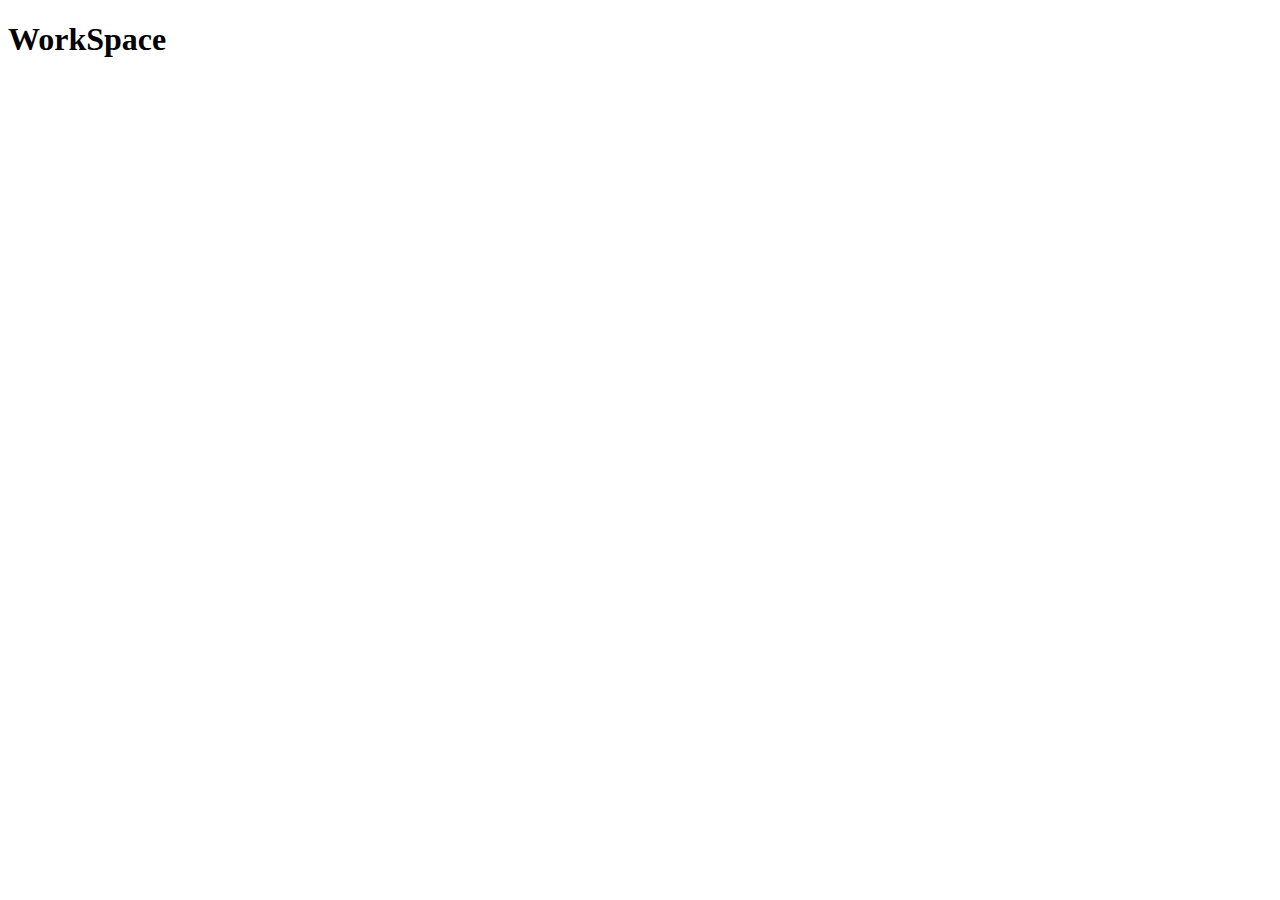
==== index.html @ 24b6aac0 "Make WorkSpace" ====
<!DOCTYPE html>
<html lang="en">
<head>
    <meta charset="UTF-8">
    <meta name="viewport" content="width=device-width, initial-scale=1.0">
    <meta http-equiv="X-UA-Compatible" content="ie=edge">
    <title>Bigraptor PortFolio</title>
</head>
<body>
    <h1>WorkSpace</h1>
</body>
</html>
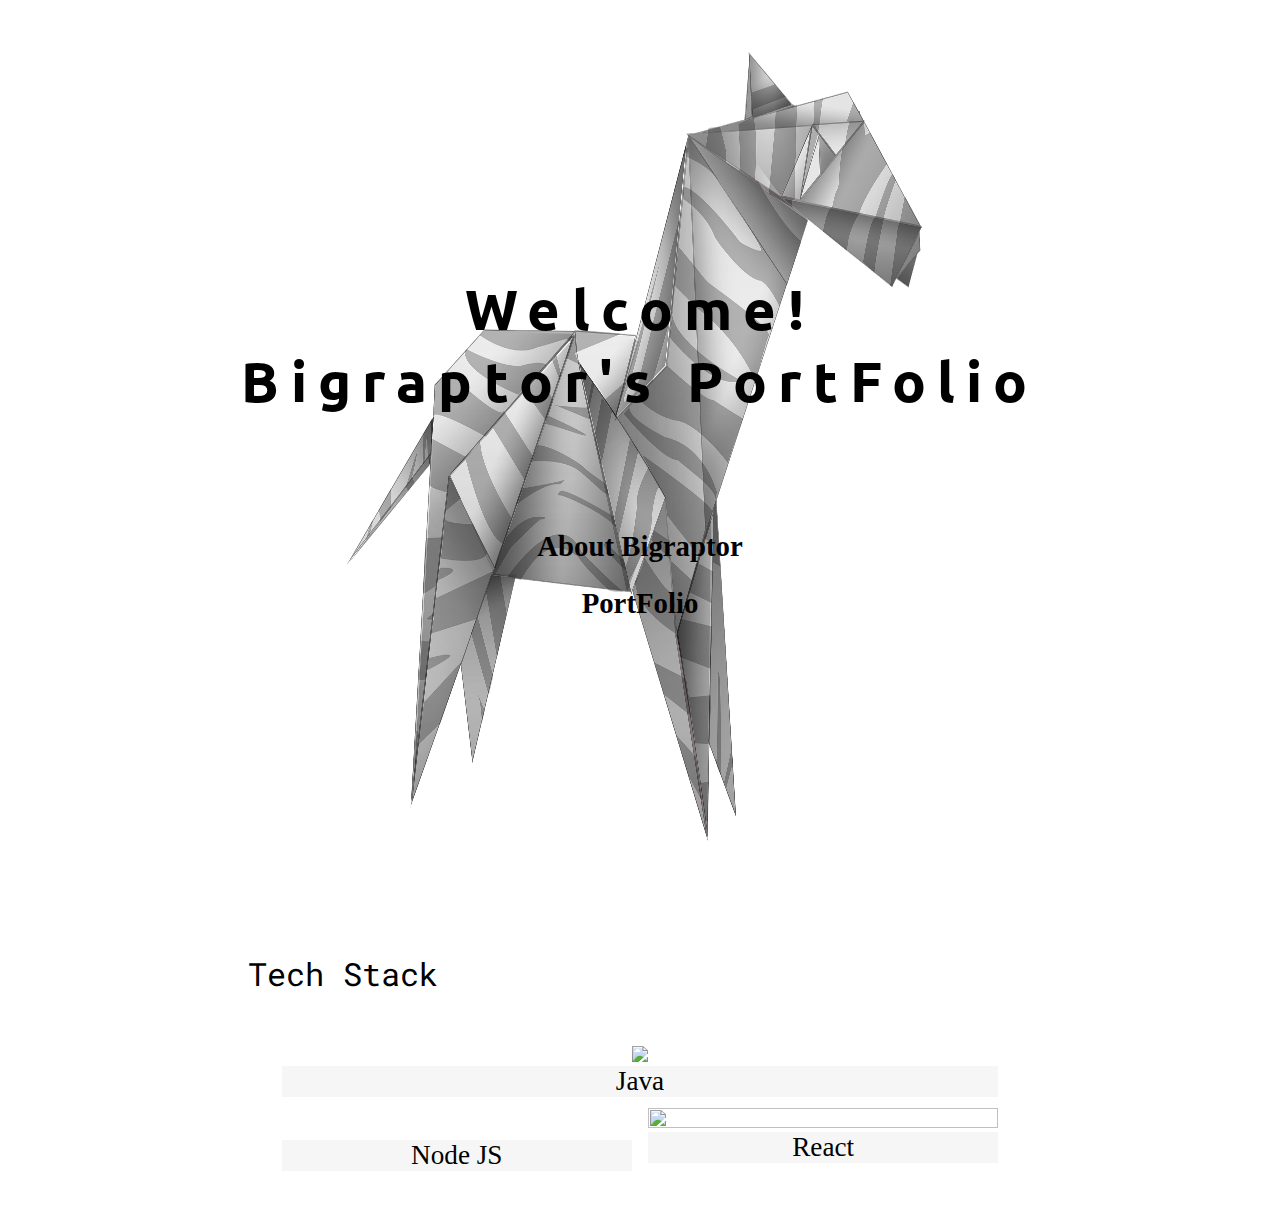
==== commit 4aed3d4f: "parallax 구현 및 메인페이지 작업" ====
--- a/index.html
+++ b/index.html
@@ -4,9 +4,56 @@
     <meta charset="UTF-8">
     <meta name="viewport" content="width=device-width, initial-scale=1.0">
     <meta http-equiv="X-UA-Compatible" content="ie=edge">
+    <link rel = "stylesheet" href = "css/index.css">
     <title>Bigraptor PortFolio</title>
 </head>
 <body>
-    <h1>WorkSpace</h1>
+    <section class = "scene one">
+        <header class = "scene1-header">
+            Welcome!<br>
+            Bigraptor's PortFolio
+        </header>
+        <div class = "menu">
+            <ul>
+                <li>About Bigraptor</li>
+                <li>PortFolio</li>
+            </ul>
+        </div>
+    </section>
+    <section class = "two">
+        <div class = "wrapper">
+            <div class = "two-title">
+                Tech Stack
+            </div>
+            <div class = "two-content">
+                <div class = "img1-wrapper">
+                    <div class = "img1">
+                        <img src = "https://blog.perfectacle.com/2017/02/09/Java-study-007day/thumb.png">
+                    </div>
+                    <div class = "img1-desc">
+                        Java
+                    </div>
+                </div>
+                <div class = "img-wrapper">
+                    <div class = "img2">
+                        <div class = "img2-wrapper">
+                            <img src= "https://t1.daumcdn.net/cfile/tistory/246A123858E3368417">
+                        </div>
+                        <div class = "img2-subtitle">
+                            Node JS
+                        </div>
+                    </div>
+                    <div class = "img3">
+                        <div class = "img3-wrapper">
+                            <img src = "https://cdn-images-1.medium.com/max/1200/1*K0a7xINk0RM5gfXGSN68cw.png">
+                        </div>
+                        <div class = "img3-subtitle">
+                            React
+                        </div>
+                    </div>
+                </div>
+            </div>
+        </div>
+    </section>
 </body>
 </html>--- a/css/index.css
+++ b/css/index.css
@@ -0,0 +1,136 @@
+@import url('https://fonts.googleapis.com/css?family=Ubuntu|Roboto+Mono');
+
+body{
+    margin: 0;
+    
+}
+ul{
+    list-style: none;
+    padding-left: 0px;
+}
+li{
+    margin-top: 1.5rem;
+    margin-bottom: 1.5rem;
+    font-size: 1.8rem;
+    font-weight: 900;
+    cursor: pointer;
+}
+
+.scene{
+    padding-top: 0.1rem; /* 마진병합을 막기위한 패딩값 */
+    height: 100vh;
+    overflow: hidden; /* 내용이 요소의 크기를 벗어났을 때 처리하는 방법 , hidden -> 박스를 벗어나면 보이지 않음*/
+    background-size: 50% 100%;
+    background-repeat: no-repeat;
+    background-position: center;
+    background-attachment: fixed;
+}
+.scene.one{
+    background-image: url(../images/background1.png);
+}
+
+.two{
+    background-image: url(../images/background2.png);
+    background-size: cover;
+    background-attachment: fixed;
+}
+
+.scene1-header{
+    font-family: 'Ubuntu', sans-serif;
+    font-size: 3.5rem;
+    font-weight: 900;
+    letter-spacing: 0.7rem;
+    text-align: center;
+    max-width: 80%;
+    position: relative;
+    left:50%;
+    top: 30%;
+    transform: translateX(-50%);
+}
+.menu{
+    max-width: 30%;
+    position: relative;
+    left:50%;
+    top:40%;
+    transform: translateX(-50%);
+    text-align: center;
+}
+
+.wrapper{
+    margin: 0 auto;
+    width: 70%;
+    height: 100%;
+}
+.two-title{
+    height: 9rem;
+    display: flex;
+    align-items: center;
+    font-size: 2rem;
+    margin-left: 3.5rem;
+    font-family: 'Roboto Mono', monospace;
+}
+.two-content{
+    height: 80%;
+    margin-bottom: 3rem;
+}
+.img1-wrapper{
+    width: 80%;
+    text-align: center;
+    margin: 0 auto;
+}
+.img1 > img{
+    margin: 0 auto;
+    width: 80%;
+}
+
+.img1-desc{
+    font-size: 1.7rem;
+    background-color: rgba(233, 230, 230, 0.35);
+}
+
+.img-wrapper{
+    height: 30%;
+    width: 80%;
+    margin: 0 auto;
+    margin-top: 0.7rem;
+    display: flex;
+    justify-content: center;
+}
+.img2{
+    width: 50%;
+    display: flex;
+    flex-direction: column;
+    align-items: center;
+    justify-content: center;
+    text-align: center;
+    margin-right: 0.5rem;
+}
+.img2-subtitle{
+    position: relative;
+    top: 15%;
+    font-size: 1.7rem;
+    width: 100%;
+    background-color: rgba(233, 230, 230, 0.35);
+}
+.img2-wrapper{
+    margin: 0 auto;
+}
+.img2-wrapper > img{
+    box-sizing: inherit;
+    width: 90%;
+    height: 10%;
+}
+.img3{
+    width: 50%;
+    margin-left: 0.5rem;
+}
+.img3-subtitle{
+    font-size: 1.7rem;
+    background-color: rgba(233, 230, 230, 0.35);
+    text-align: center;
+}
+.img3-wrapper > img{
+    width: 100%;
+    height: 10%;
+    border: 1px solid darked;
+}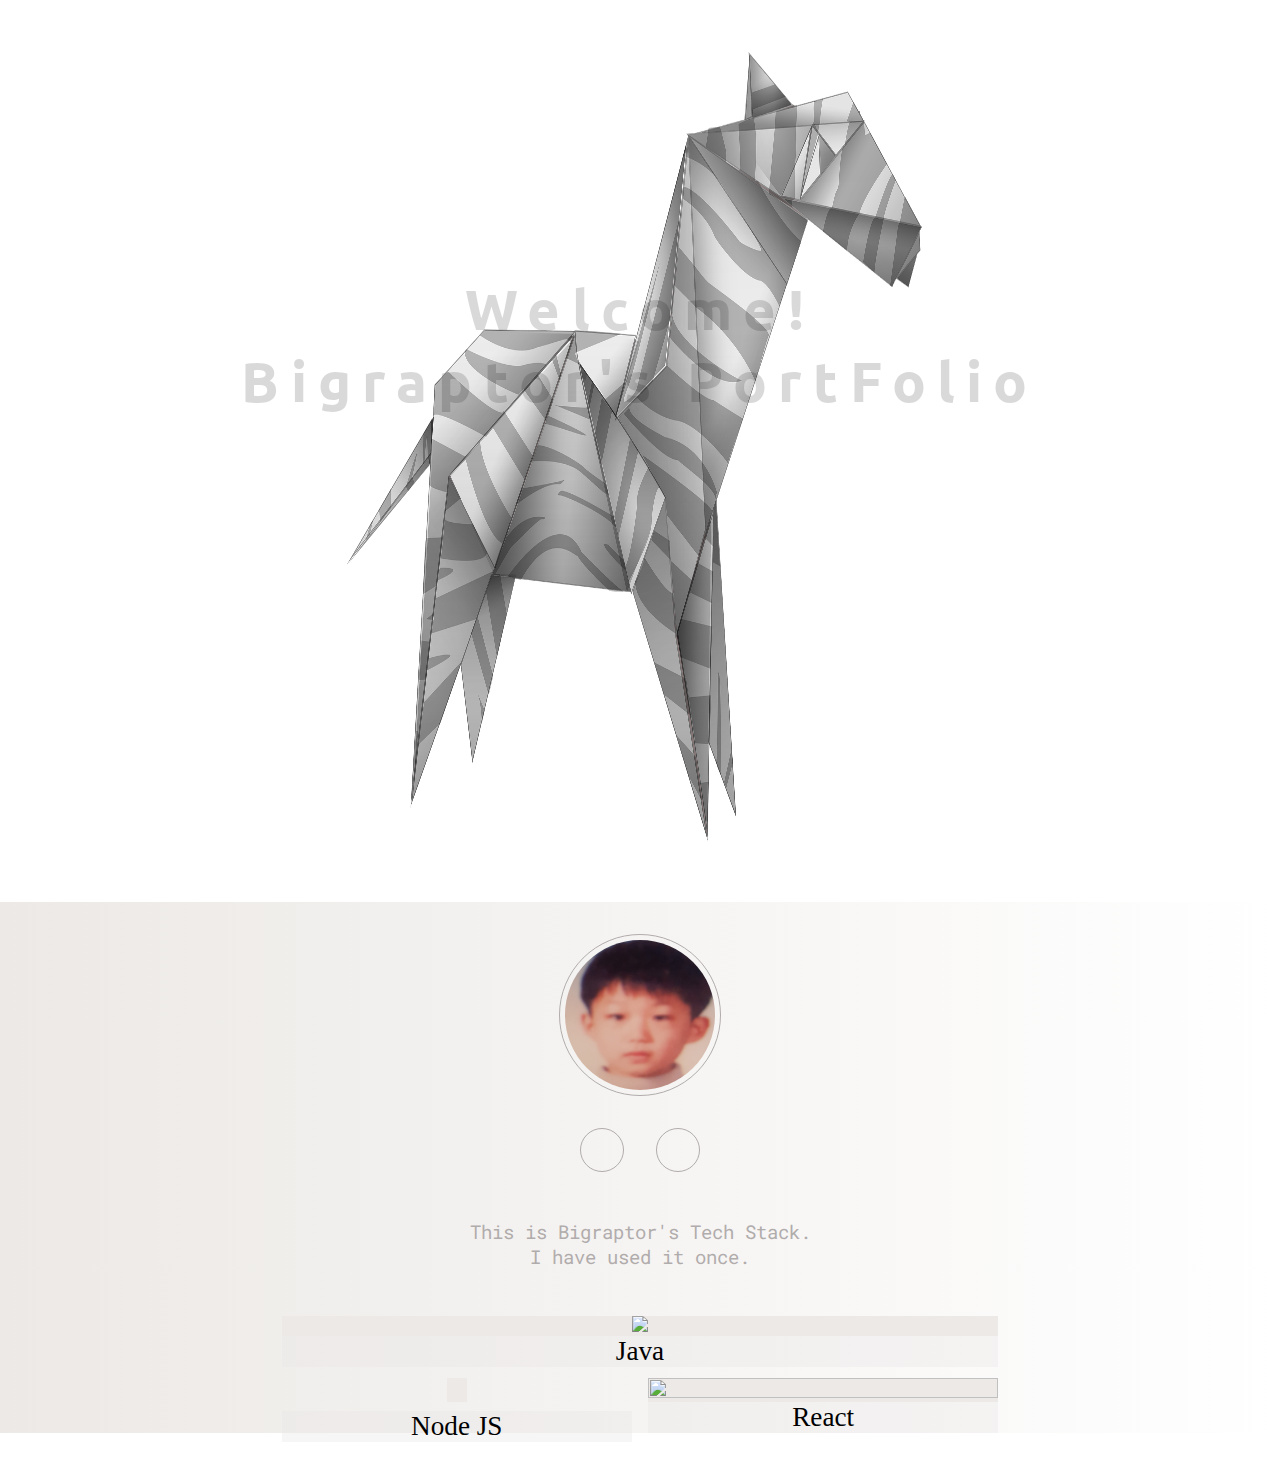
==== commit 64be35ad: "메인페이지 레이아웃 완성" ====
--- a/index.html
+++ b/index.html
@@ -4,26 +4,35 @@
     <meta charset="UTF-8">
     <meta name="viewport" content="width=device-width, initial-scale=1.0">
     <meta http-equiv="X-UA-Compatible" content="ie=edge">
-    <link rel = "stylesheet" href = "css/index.css">
+    <link rel="stylesheet" href="https://use.fontawesome.com/releases/v5.5.0/css/all.css" integrity="sha384-B4dIYHKNBt8Bc12p+WXckhzcICo0wtJAoU8YZTY5qE0Id1GSseTk6S+L3BlXeVIU" crossorigin="anonymous">
+    <link rel = "stylesheet" type = "text/css" href = "css/index.css">
     <title>Bigraptor PortFolio</title>
 </head>
 <body>
     <section class = "scene one">
-        <header class = "scene1-header">
+        <header class = "scene1_header">
             Welcome!<br>
             Bigraptor's PortFolio
         </header>
         <div class = "menu">
             <ul>
-                <li>About Bigraptor</li>
-                <li>PortFolio</li>
+                <li id = "menu_1">About Bigraptor</li>
+                <li id = "menu_2">PortFolio</li>
             </ul>
         </div>
     </section>
     <section class = "two">
         <div class = "wrapper">
+            <div class = "profile">
+                <img src = "images/profile.jpeg">
+            </div>
+            <div class = "sub_menu">
+                <a href = "https://github.com/Bigraptor"><div><i class = "fab fa-github"></i></div></a>
+                <div><i class = "fas fa-envelope"></i></div>
+            </div>
             <div class = "two-title">
-                Tech Stack
+                This is Bigraptor's Tech Stack.<br>
+                I have used it once.
             </div>
             <div class = "two-content">
                 <div class = "img1-wrapper">
@@ -55,5 +64,8 @@
             </div>
         </div>
     </section>
+
+    <script src="https://code.jquery.com/jquery-3.3.1.min.js"></script>
+    <script src="js/index.js"></script>
 </body>
 </html>--- a/css/index.css
+++ b/css/index.css
@@ -15,6 +15,10 @@
     font-weight: 900;
     cursor: pointer;
 }
+a{
+    text-decoration: none;
+    color: black;
+}
 
 .scene{
     padding-top: 0.1rem; /* 마진병합을 막기위한 패딩값 */
@@ -30,12 +34,14 @@
 }
 
 .two{
-    background-image: url(../images/background2.png);
+    background: linear-gradient(to right, #ece9e6, #ffffff);
+    /* background-image: url(../images/background2.png);
     background-size: cover;
-    background-attachment: fixed;
+    background-position: center;
+    background-attachment: fixed; */
 }
 
-.scene1-header{
+.scene1_header{
     font-family: 'Ubuntu', sans-serif;
     font-size: 3.5rem;
     font-weight: 900;
@@ -46,6 +52,7 @@
     left:50%;
     top: 30%;
     transform: translateX(-50%);
+    display: none;
 }
 .menu{
     max-width: 30%;
@@ -55,19 +62,60 @@
     transform: translateX(-50%);
     text-align: center;
 }
+#menu_1, #menu_2{
+    display: none;
+}
 
+.profile{
+    margin-top: 2rem;
+    border-radius: 100%;
+    border: 1px solid rgb(177, 172, 172);
+    width: 150px;
+    height:150px;
+    padding: 5px;
+    position: relative;
+    left: 50%;
+    transform: translateX(-50%);
+}
+.profile img{
+    border-radius: 100%;
+    width: 100%;
+    height: 100%;
+}
+.sub_menu{
+    margin-top: 2rem;
+    font-size: 2rem;
+    display: flex;
+    justify-content: center;
+}
+.sub_menu div{
+    border: 1px solid rgb(177, 172, 172);
+    border-radius: 100%;
+    padding: 5px;
+    width: 2rem;
+    height: 2rem;
+    text-align: center;
+    margin-left: 1rem;
+    margin-right: 1rem;
+}
 .wrapper{
     margin: 0 auto;
     width: 70%;
     height: 100%;
 }
 .two-title{
+    text-align: center;
     height: 9rem;
     display: flex;
+    justify-content: center;
     align-items: center;
-    font-size: 2rem;
-    margin-left: 3.5rem;
+    font-size: 1.2rem;
+    margin-top: 0rem;
+    color: rgb(177, 172, 172);
     font-family: 'Roboto Mono', monospace;
+}
+.two{
+    padding-top: 0.1px;
 }
 .two-content{
     height: 80%;
@@ -78,9 +126,12 @@
     text-align: center;
     margin: 0 auto;
 }
+.img1{
+    background-color: #ece9e6;
+}
 .img1 > img{
     margin: 0 auto;
-    width: 80%;
+    width: 60%;
 }
 
 .img1-desc{
@@ -107,13 +158,14 @@
 }
 .img2-subtitle{
     position: relative;
-    top: 15%;
+    top: 16%;
     font-size: 1.7rem;
     width: 100%;
     background-color: rgba(233, 230, 230, 0.35);
 }
-.img2-wrapper{
+.img2-wrapper, .img3-wrapper{
     margin: 0 auto;
+    background-color: #ece9e6;
 }
 .img2-wrapper > img{
     box-sizing: inherit;
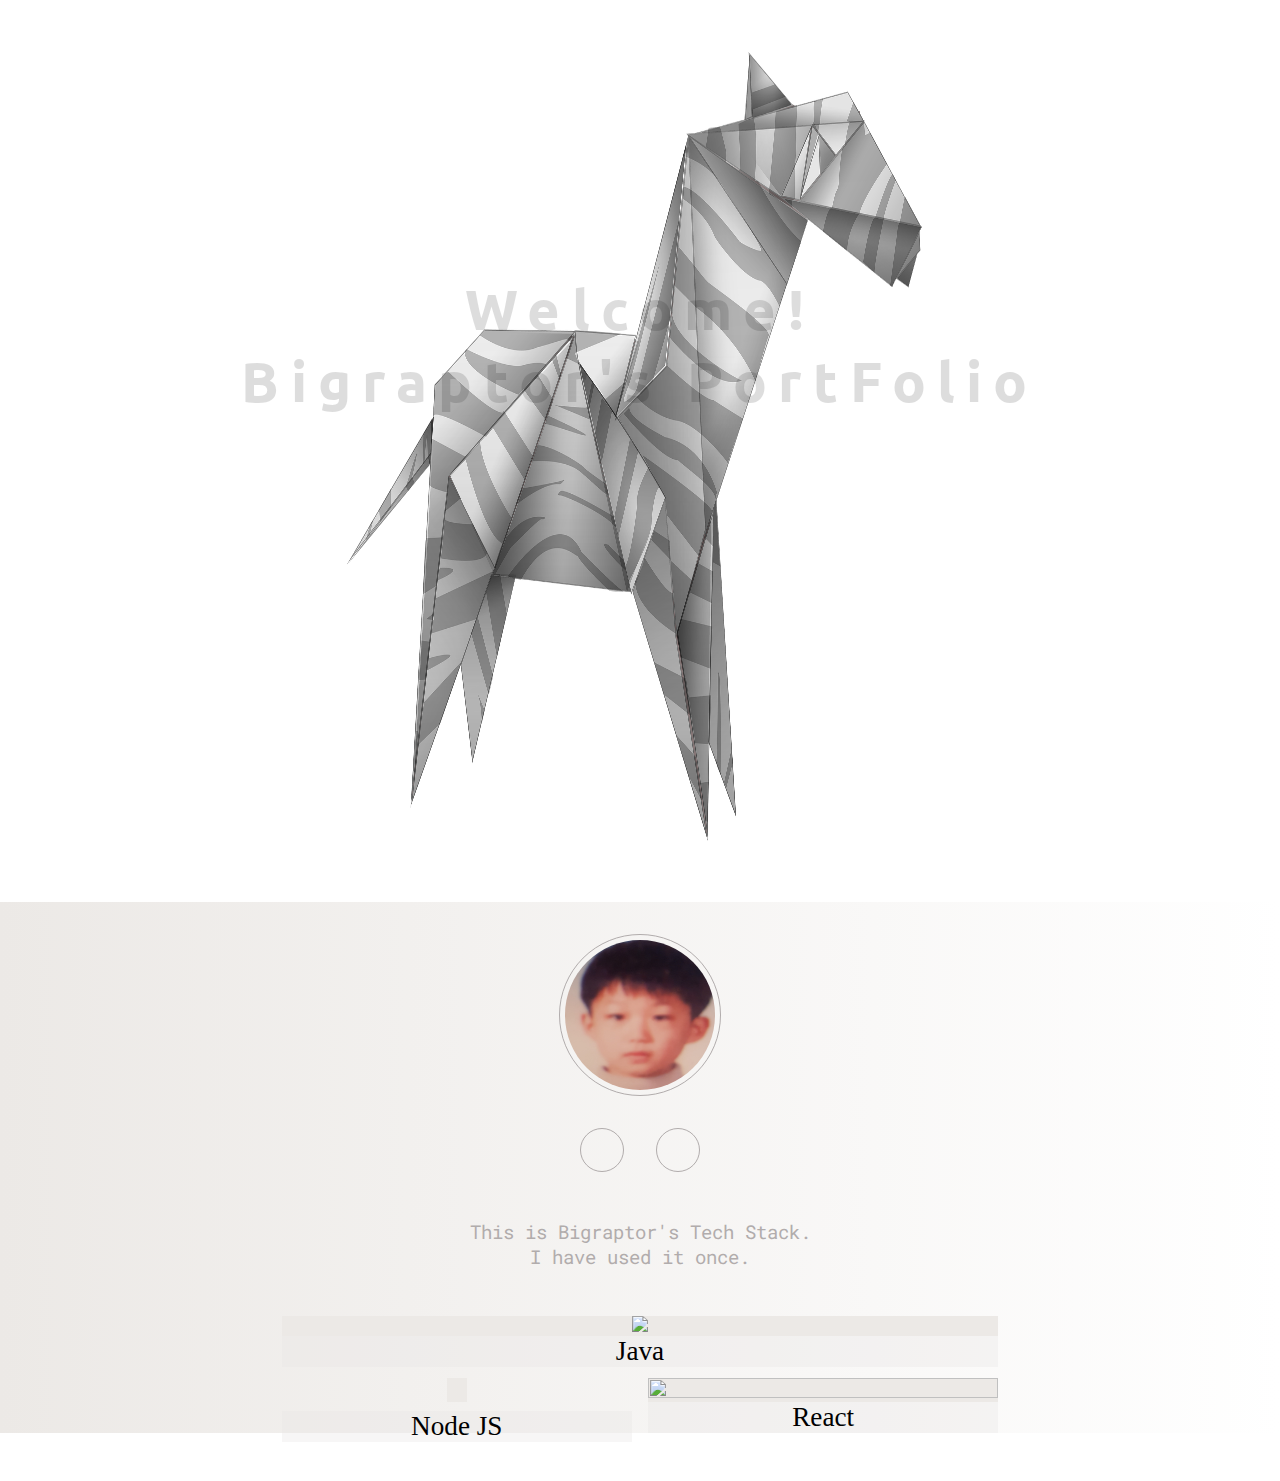
==== commit 16e71e89: "about me 구현" ====
--- a/index.html
+++ b/index.html
@@ -16,11 +16,42 @@
         </header>
         <div class = "menu">
             <ul>
-                <li id = "menu_1">About Bigraptor</li>
+                <li id = "menu_1" onclick="show()">About Bigraptor</li>
                 <li id = "menu_2">PortFolio</li>
             </ul>
         </div>
+        <div class = "aboutModal">
+                <div class = "modalClose">
+                    <span class = "close" onclick = "hide()"></span>
+                    <span class = "down"></span>
+                    <span class = "zoom"></span>
+                </div>
+                <div class = "modalHeader">
+                    Hello, I'm Bigraptor!
+                </div>
+                <div class = "modalWrapper">
+                    <div class = "modalPhoto">
+                        <img src = "images/coding.jpg">
+                    </div>
+                    <div class = "modalContentsWrapper">
+                        <div class = "modalContents">
+                            <span class = "tag">Name.</span> 이석주 (Bigraptor)<br>
+                            <span class = "tag">Birth.</span> 1994<br>
+                            <span class = "tag">University.</span> 서일대학교 컴퓨터응용과<br>
+                            <span class = "tag">About me.</span>
+                            <p>
+                                누구보다 웹개발을 잘하고싶고 관심있어하는 대한민국의 군필 청년입니다.<br>
+                                많이 부족하고 모르는게 많지만 하나하나 알아가는 재미로 개발을 배우고 있습니다.<br>
+                                항상 노력이 함께하길 기도합니다.
+                            </p>
+                        </div>
+                    </div>
+                </div>
+            </div>
     </section>
+
+    
+
     <section class = "two">
         <div class = "wrapper">
             <div class = "profile">
@@ -65,6 +96,8 @@
         </div>
     </section>
 
+    
+
     <script src="https://code.jquery.com/jquery-3.3.1.min.js"></script>
     <script src="js/index.js"></script>
 </body>
--- a/css/index.css
+++ b/css/index.css
@@ -1,4 +1,4 @@
-@import url('https://fonts.googleapis.com/css?family=Ubuntu|Roboto+Mono');
+@import url('https://fonts.googleapis.com/css?family=Ubuntu|Roboto+Mono|Hind+Siliguri|Yeon+Sung');
 
 body{
     margin: 0;
@@ -66,6 +66,10 @@
     display: none;
 }
 
+#menu_1:hover, #menu_2:hover{
+    color: rgb(155, 236, 236);
+}
+
 .profile{
     margin-top: 2rem;
     border-radius: 100%;
@@ -184,5 +188,83 @@
 .img3-wrapper > img{
     width: 100%;
     height: 10%;
-    border: 1px solid darked;
+}
+
+
+.aboutModal{
+    border: 1px solid rgb(230, 228, 228);
+    border-radius: 1%;
+    width: 90%;
+    margin: 0 auto;
+    background: linear-gradient(90deg, rgba(244,229,232,1) 47%, rgba(221,227,234,1) 89%);
+    position: fixed;
+    top: 50%;
+    left: 50%;
+    transform: translate(-50%, -50%);
+    z-index: 2;
+    display: none;
+}
+.modalWrapper{
+    margin-top: 4rem;
+    margin-bottom: 4rem;
+    display: flex;
+    background-color: rgb(240, 236, 240);
+}
+.modalClose{
+    background-color: rgb(232, 234, 237);
+    border-radius: 1%;
+    height: 3rem;
+    display: flex;
+    align-items: center;
+}
+.close, .down, .zoom{
+    width: 13px;
+    height: 13px;
+    margin-left: 0.3rem;
+    margin-right: 0.3rem;
+    border-radius: 100%;
+}
+.close{
+    background-color: rgb(230, 105, 105);
+    cursor: pointer;
+}
+.down{
+    background-color: rgb(231, 192, 85);
+}
+.zoom{
+    background-color: rgb(35, 153, 35);
+}
+.modalHeader{
+    font-family: 'Hind Siliguri', sans-serif;
+    text-align: center;
+    font-size: 2.4rem;
+    font-weight: 800;
+    letter-spacing: 0.5rem;
+    margin-top: 2.5rem;
+}
+.modalPhoto{
+    margin-left: 2rem;
+    width: 30%;
+}
+.modalPhoto img{
+    box-shadow: 3px 3px 2px 0px rgba(168,159,168,1);
+    width: 100%;
+    height: 120%;
+    position: relative;
+    top: -10%;
+}
+.modalContentsWrapper{
+    width: 70%;
+    margin-left: 2rem;
+    margin-right: 2rem;
+}
+.modalContents{
+    letter-spacing: 0.2rem;
+    line-height: 3rem;
+    font-size: 1.5rem;
+    font-family: 'Yeon Sung', cursive;
+    font-weight: 500;
+}
+.tag{
+    font-weight: 800;
 }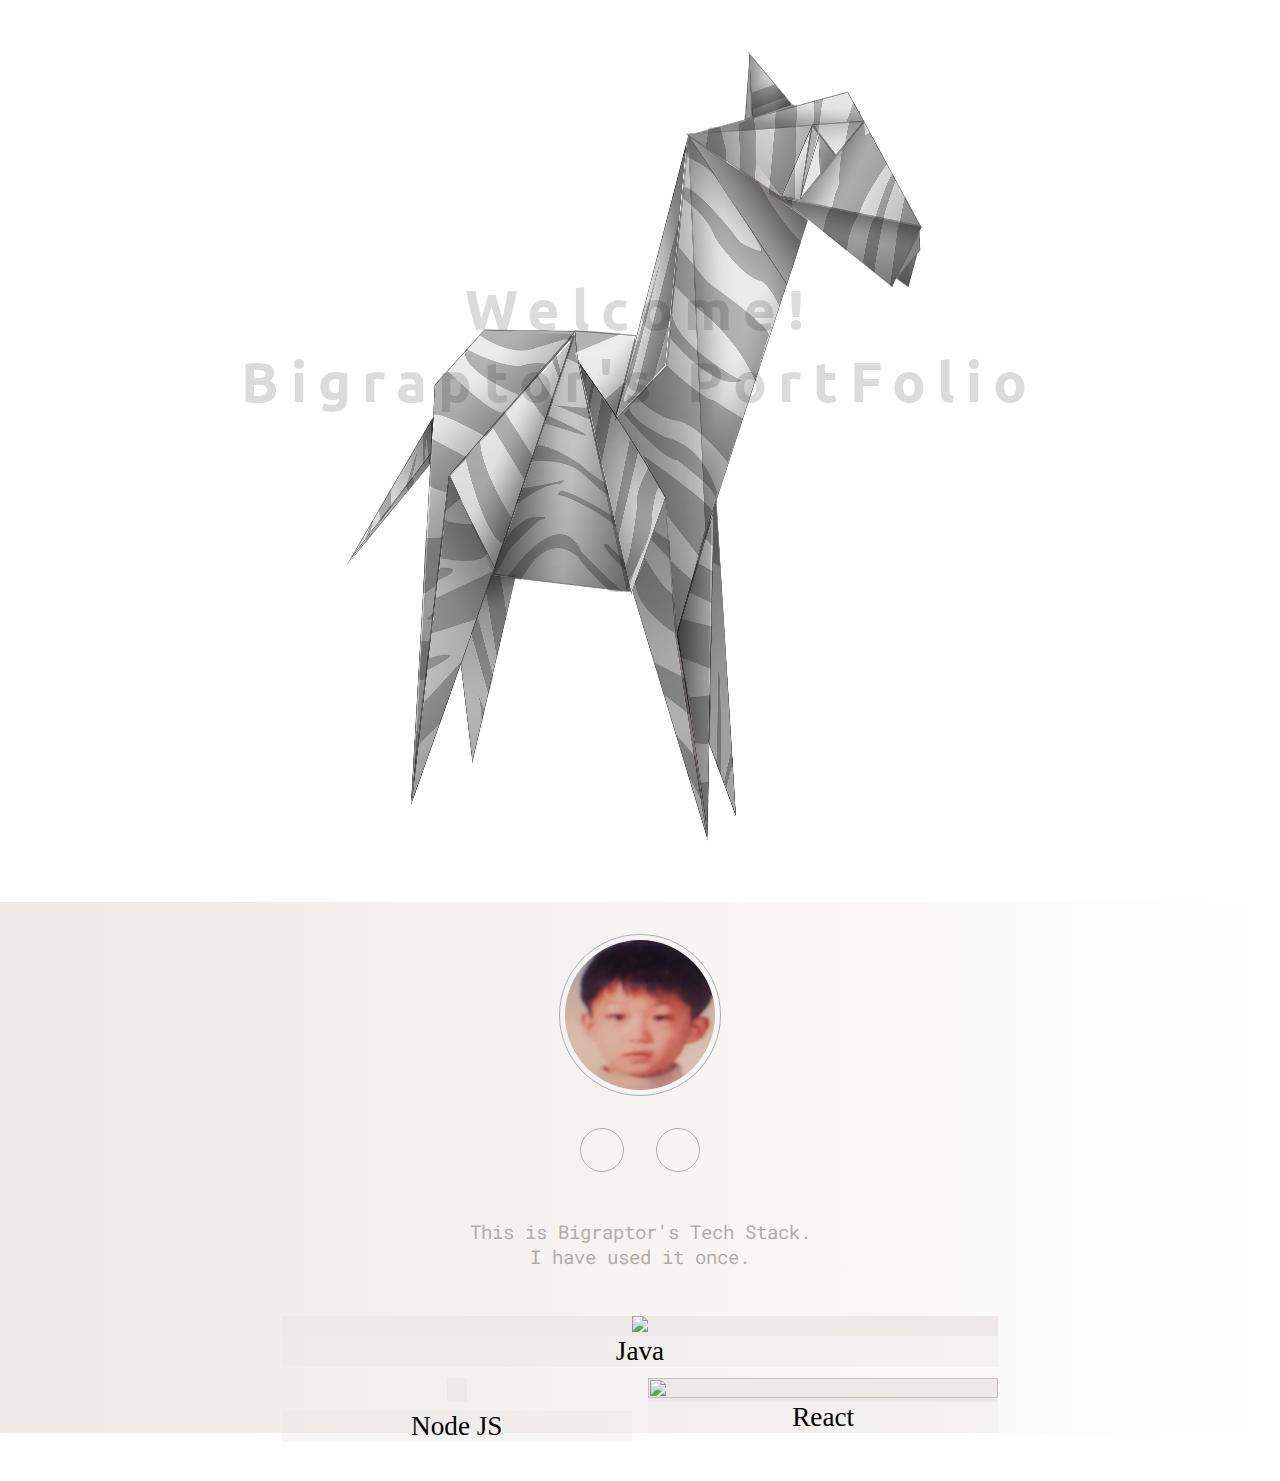
==== commit e27a2303: "반응형 2차 수정" ====
--- a/index.html
+++ b/index.html
@@ -21,33 +21,33 @@
             </ul>
         </div>
         <div class = "aboutModal">
-                <div class = "modalClose">
-                    <span class = "close" onclick = "hide()"></span>
-                    <span class = "down"></span>
-                    <span class = "zoom"></span>
+            <div class = "modalClose">
+                <span class = "close" onclick = "hide()"></span>
+                <span class = "down"></span>
+                <span class = "zoom"></span>
+            </div>
+            <div class = "modalHeader">
+                Hello, I'm Bigraptor!
+            </div>
+            <div class = "modalWrapper">
+                <div class = "modalPhoto">
+                    <img src = "images/coding.jpg" class = "photo">
                 </div>
-                <div class = "modalHeader">
-                    Hello, I'm Bigraptor!
-                </div>
-                <div class = "modalWrapper">
-                    <div class = "modalPhoto">
-                        <img src = "images/coding.jpg">
-                    </div>
-                    <div class = "modalContentsWrapper">
-                        <div class = "modalContents">
-                            <span class = "tag">Name.</span> 이석주 (Bigraptor)<br>
-                            <span class = "tag">Birth.</span> 1994<br>
-                            <span class = "tag">University.</span> 서일대학교 컴퓨터응용과<br>
-                            <span class = "tag">About me.</span>
-                            <p>
-                                누구보다 웹개발을 잘하고싶고 관심있어하는 대한민국의 군필 청년입니다.<br>
-                                많이 부족하고 모르는게 많지만 하나하나 알아가는 재미로 개발을 배우고 있습니다.<br>
-                                항상 노력이 함께하길 기도합니다.
-                            </p>
-                        </div>
+                <div class = "modalContentsWrapper">
+                    <div class = "modalContents">
+                        <span class = "tag">Name.</span> 이석주 (Bigraptor)<br>
+                        <span class = "tag">Birth.</span> 1994<br>
+                        <span class = "tag">University.</span> 서일대학교 컴퓨터응용과<br>
+                        <span class = "tag">About me.</span>
+                        <p>
+                            누구보다 웹개발을 잘하고싶고 관심있어하는 대한민국의 군필 청년입니다.<br>
+                            많이 부족하고 모르는게 많지만 하나하나 알아가는 재미로 개발을 배우고 있습니다.<br>
+                            항상 노력이 함께하길 기도합니다.
+                        </p>
                     </div>
                 </div>
             </div>
+        </div>
     </section>
 
     
--- a/css/index.css
+++ b/css/index.css
@@ -19,7 +19,6 @@
     text-decoration: none;
     color: black;
 }
-
 .scene{
     padding-top: 0.1rem; /* 마진병합을 막기위한 패딩값 */
     height: 100vh;
@@ -35,10 +34,6 @@
 
 .two{
     background: linear-gradient(to right, #ece9e6, #ffffff);
-    /* background-image: url(../images/background2.png);
-    background-size: cover;
-    background-position: center;
-    background-attachment: fixed; */
 }
 
 .scene1_header{
@@ -62,6 +57,19 @@
     transform: translateX(-50%);
     text-align: center;
 }
+
+@media(max-width: 686px){
+    .scene{
+        background-size: 30% 30%;
+    }
+    #menu_1, #menu_2{
+        font-size: 1.2rem;
+    }
+    .scene1_header{
+        font-size: 2.5rem;
+    }
+}
+
 #menu_1, #menu_2{
     display: none;
 }
@@ -195,6 +203,7 @@
     border: 1px solid rgb(230, 228, 228);
     border-radius: 1%;
     width: 90%;
+    height: 90%;
     margin: 0 auto;
     background: linear-gradient(90deg, rgba(244,229,232,1) 47%, rgba(221,227,234,1) 89%);
     position: fixed;
@@ -204,9 +213,11 @@
     z-index: 2;
     display: none;
 }
+
 .modalWrapper{
-    margin-top: 4rem;
-    margin-bottom: 4rem;
+    margin-top: 2.5rem;
+    margin-bottom: 5rem;
+    height: 70%;
     display: flex;
     background-color: rgb(240, 236, 240);
 }
@@ -240,7 +251,7 @@
     font-size: 2.4rem;
     font-weight: 800;
     letter-spacing: 0.5rem;
-    margin-top: 2.5rem;
+    margin-top: 2rem;
 }
 .modalPhoto{
     margin-left: 2rem;
@@ -249,9 +260,9 @@
 .modalPhoto img{
     box-shadow: 3px 3px 2px 0px rgba(168,159,168,1);
     width: 100%;
-    height: 120%;
-    position: relative;
-    top: -10%;
+    height: 110%;
+    position: relative;
+    top: -5%;
 }
 .modalContentsWrapper{
     width: 70%;
@@ -267,4 +278,28 @@
 }
 .tag{
     font-weight: 800;
+}
+
+@media(max-height: 700px){
+    .modalContents{
+        font-size: 1.2rem;
+    }
+    .modalWrapper{
+        height: 60%;
+    }
+}
+@media(max-height: 680px), (max-width: 970px){
+    .modalHeader{
+        font-size: 1.5rem;
+    }
+    .modalContentsWrapper{
+        width: 100%;
+    }
+
+    .modalWrapper{
+        flex-direction: column;
+    }
+    .modalContents{
+        font-size: 1.1rem;
+    }
 }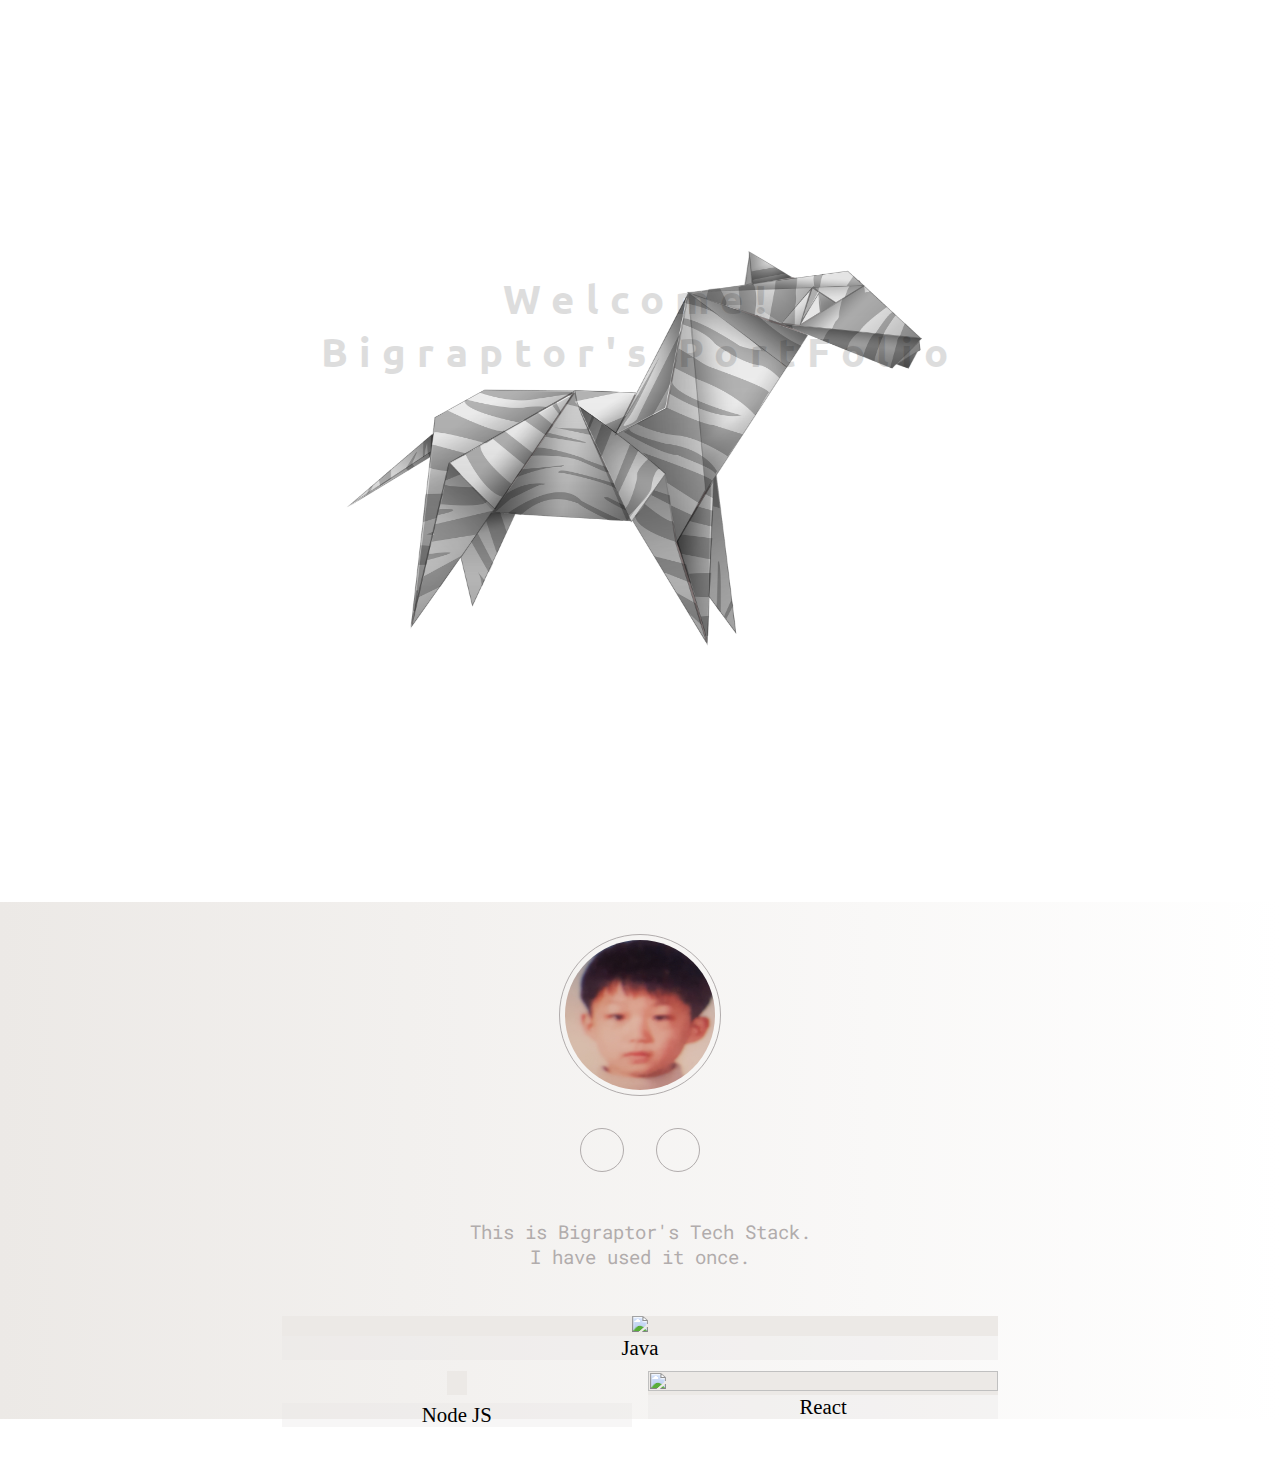
==== commit 30b7e58d: "반응형 3차 수정" ====
--- a/index.html
+++ b/index.html
@@ -70,7 +70,7 @@
                     <div class = "img1">
                         <img src = "https://blog.perfectacle.com/2017/02/09/Java-study-007day/thumb.png">
                     </div>
-                    <div class = "img1-desc">
+                    <div class = "img1_desc">
                         Java
                     </div>
                 </div>
@@ -79,7 +79,7 @@
                         <div class = "img2-wrapper">
                             <img src= "https://t1.daumcdn.net/cfile/tistory/246A123858E3368417">
                         </div>
-                        <div class = "img2-subtitle">
+                        <div class = "img2_subtitle">
                             Node JS
                         </div>
                     </div>
@@ -87,7 +87,7 @@
                         <div class = "img3-wrapper">
                             <img src = "https://cdn-images-1.medium.com/max/1200/1*K0a7xINk0RM5gfXGSN68cw.png">
                         </div>
-                        <div class = "img3-subtitle">
+                        <div class = "img3_subtitle">
                             React
                         </div>
                     </div>
--- a/css/index.css
+++ b/css/index.css
@@ -58,18 +58,6 @@
     text-align: center;
 }
 
-@media(max-width: 686px){
-    .scene{
-        background-size: 30% 30%;
-    }
-    #menu_1, #menu_2{
-        font-size: 1.2rem;
-    }
-    .scene1_header{
-        font-size: 2.5rem;
-    }
-}
-
 #menu_1, #menu_2{
     display: none;
 }
@@ -146,7 +134,7 @@
     width: 60%;
 }
 
-.img1-desc{
+.img1_desc{
     font-size: 1.7rem;
     background-color: rgba(233, 230, 230, 0.35);
 }
@@ -168,7 +156,7 @@
     text-align: center;
     margin-right: 0.5rem;
 }
-.img2-subtitle{
+.img2_subtitle{
     position: relative;
     top: 16%;
     font-size: 1.7rem;
@@ -188,7 +176,7 @@
     width: 50%;
     margin-left: 0.5rem;
 }
-.img3-subtitle{
+.img3_subtitle{
     font-size: 1.7rem;
     background-color: rgba(233, 230, 230, 0.35);
     text-align: center;
@@ -279,27 +267,72 @@
 .tag{
     font-weight: 800;
 }
-
-@media(max-height: 700px){
-    .modalContents{
-        font-size: 1.2rem;
+@media(max-width: 1350px){
+    .aboutModal{
+        height: 70%;
     }
     .modalWrapper{
         height: 60%;
     }
-}
-@media(max-height: 680px), (max-width: 970px){
-    .modalHeader{
-        font-size: 1.5rem;
+    .modalContents{
+        height: 80%;
+        font-size: 1.1rem;
+    }
+    .scene{
+        background-size: 50% 50%;
+    }
+    .scene1_header{
+        font-size: 2.5rem;
+    }
+    #menu_1, #menu_2{
+        font-size: 1.7rem;
+    }
+    .img1_desc, .img2_subtitle, .img3_subtitle{
+        font-size: 1.3rem;
+    }
+}
+@media(max-width: 1075px){
+    .modalWrapper{
+        flex-direction: column;
+        overflow: hidden;
+        height: 75%;
     }
     .modalContentsWrapper{
         width: 100%;
-    }
-
-    .modalWrapper{
-        flex-direction: column;
+        margin: 0;
+    }
+    .modalPhoto{
+        margin: 0 auto;
+        border: 1px solid cyan;
+        width: 50%;
+        height: 30%;
+    }
+    .scene{
+        background-size: 40% 40%;
+    }
+    .scene1_header{
+        font-size: 2rem;
+    }
+    #menu_1, #menu_2{
+        font-size: 1.3rem;
+    }
+    .img1_desc, .img2_subtitle, .img3_subtitle{
+        font-size: 1rem;
+    }
+}
+@media(max-height: 812px){
+    .aboutModal{
+        overflow: hidden;
+    }
+    .modalHeader{
+        display: none;
     }
     .modalContents{
+        margin-top: 1rem;
         font-size: 1.1rem;
+        line-height: 1.5rem;
+    }
+    .scene{
+        background-size: 45% 60%;
     }
 }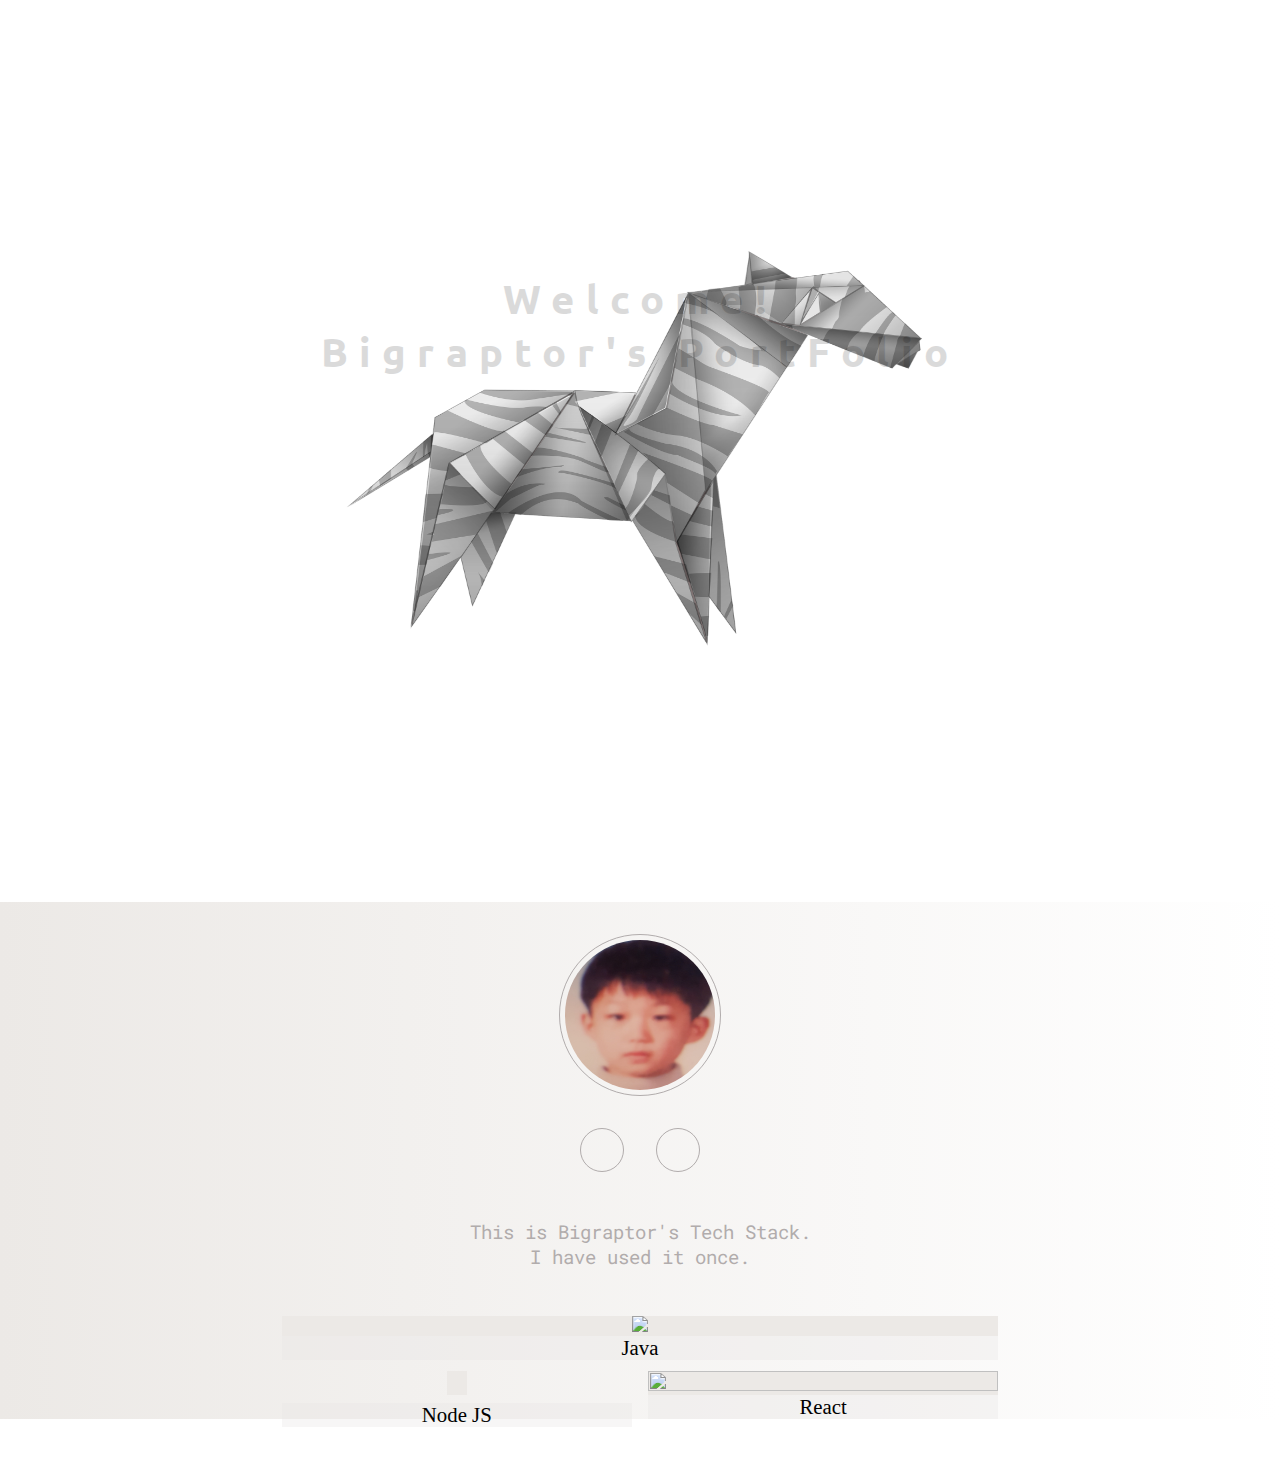
==== commit 928f2d21: "포트폴리오 리스트페이지 완성" ====
--- a/index.html
+++ b/index.html
@@ -17,7 +17,7 @@
         <div class = "menu">
             <ul>
                 <li id = "menu_1" onclick="show()">About Bigraptor</li>
-                <li id = "menu_2">PortFolio</li>
+                <a href = "portfolio.html"><li id = "menu_2">PortFolio</li></a>
             </ul>
         </div>
         <div class = "aboutModal">
--- a/css/index.css
+++ b/css/index.css
@@ -97,6 +97,8 @@
     text-align: center;
     margin-left: 1rem;
     margin-right: 1rem;
+    display: flex;
+    align-items: center;
 }
 .wrapper{
     margin: 0 auto;
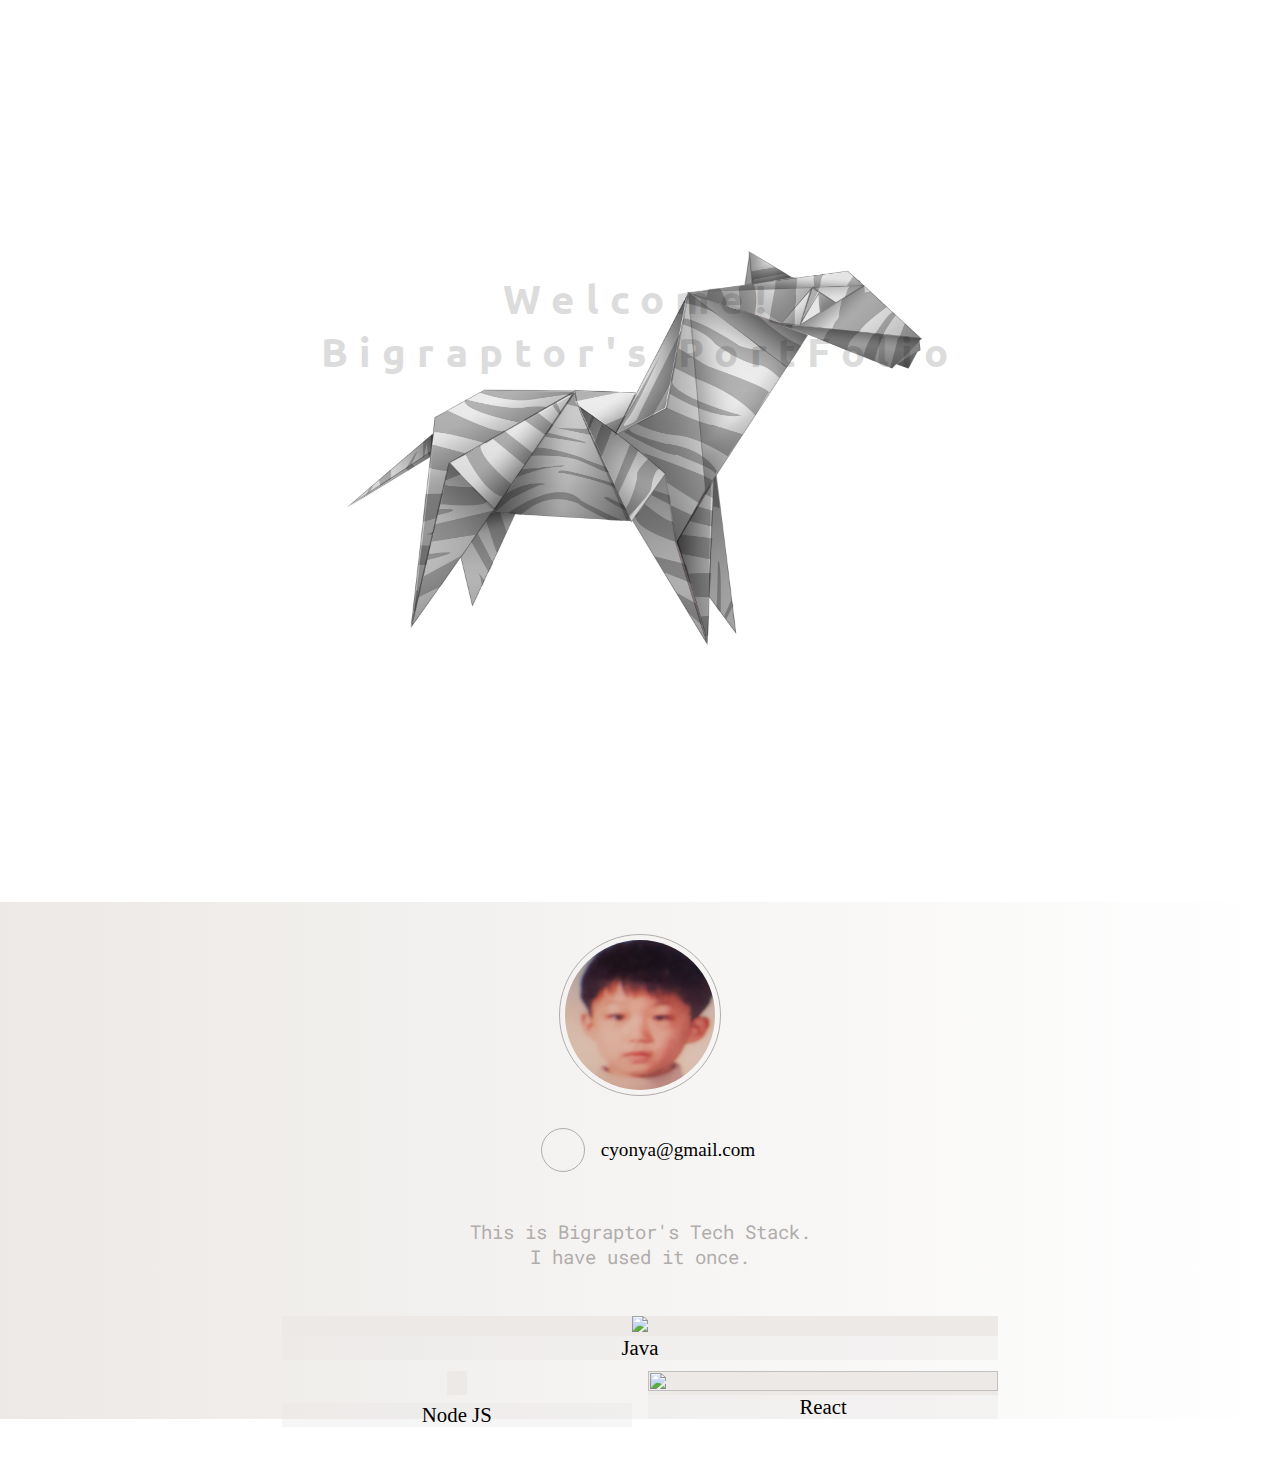
==== commit f24fee27: "프로젝트 완료" ====
--- a/index.html
+++ b/index.html
@@ -58,8 +58,8 @@
                 <img src = "images/profile.jpeg">
             </div>
             <div class = "sub_menu">
-                <a href = "https://github.com/Bigraptor"><div><i class = "fab fa-github"></i></div></a>
-                <div><i class = "fas fa-envelope"></i></div>
+                <a href = "https://github.com/Bigraptor"><div class="github"><i class = "fab fa-github"></i></div></a>
+                <div class = "mail">cyonya@gmail.com</div>
             </div>
             <div class = "two-title">
                 This is Bigraptor's Tech Stack.<br>
--- a/css/index.css
+++ b/css/index.css
@@ -87,8 +87,9 @@
     font-size: 2rem;
     display: flex;
     justify-content: center;
-}
-.sub_menu div{
+    align-items: center;
+}
+.github{
     border: 1px solid rgb(177, 172, 172);
     border-radius: 100%;
     padding: 5px;
@@ -99,6 +100,9 @@
     margin-right: 1rem;
     display: flex;
     align-items: center;
+}
+.mail{
+    font-size: 1.2rem;
 }
 .wrapper{
     margin: 0 auto;
